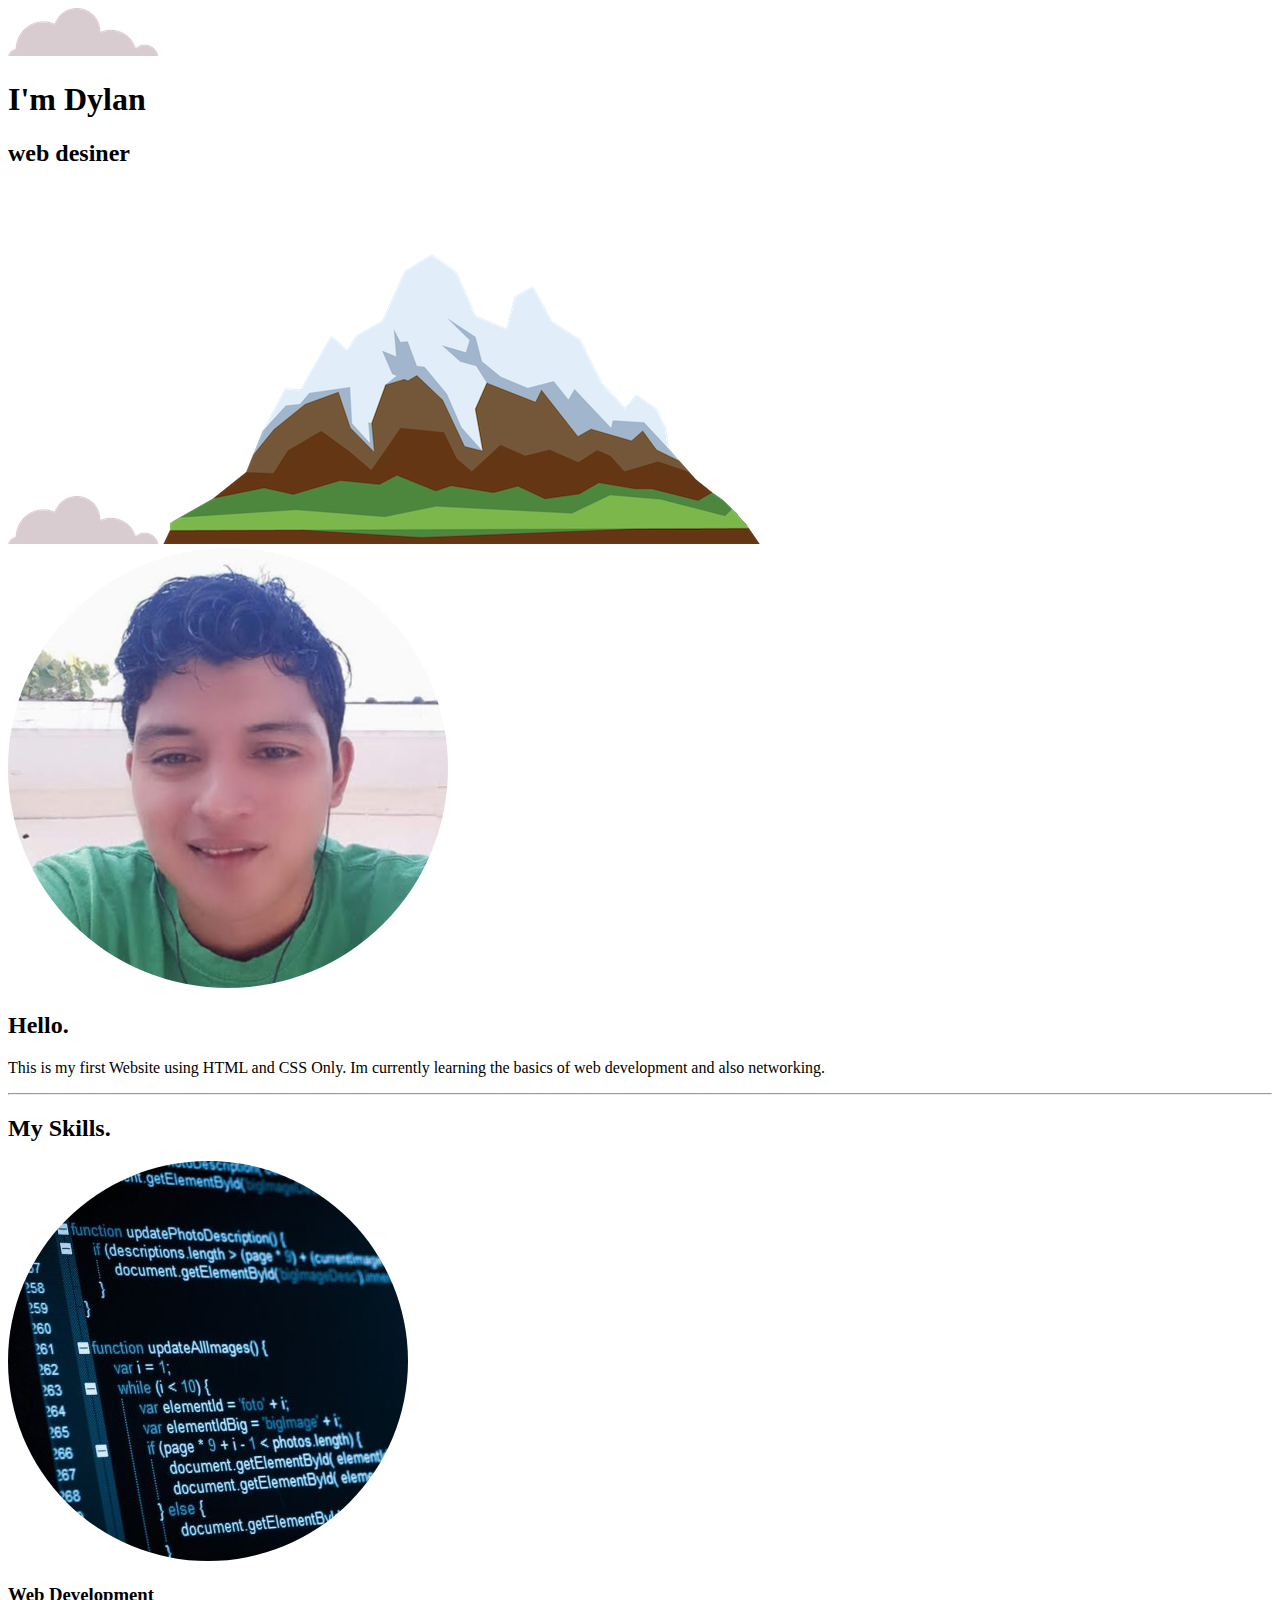
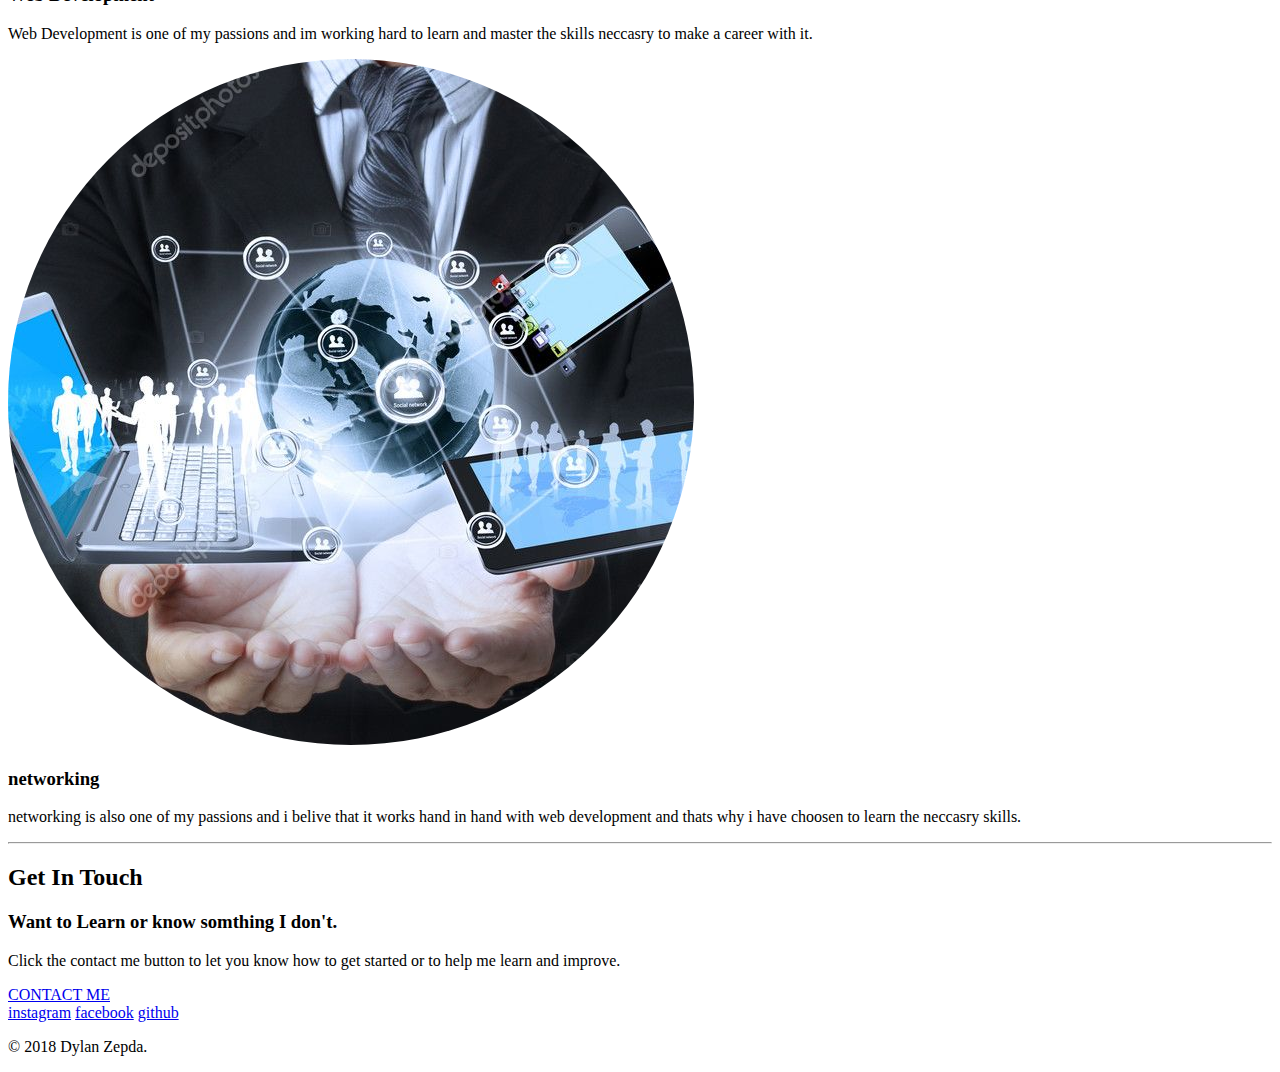
==== index.html @ 43902f8f "Add files via upload" ====
<!DOCTYPE html>
<html lang="en" dir="ltr">

<head>
  <meta charset="utf-8">
  <title>Dylan Zepeda</title>
  <link rel="stylesheet" href="css/styles.css">
  <link rel="icon" href="favicon.ico">
  <link href="https://fonts.googleapis.com/css?family=Merriweather|Montserrat|Sacramento&display=swap" rel="stylesheet">
</head>

<body>
  <div class="top">
    <img class="top-cloud" src="img/cloud.png" alt="cloud">
    <h1>I'm Dylan</h1>
    <h2>web desiner</h2>
    <img class="bottom-cloud" src="img/cloud.png" alt="cloud">
    <img src="img/mountain.png" alt="mountain">
  </div>
  <div class="profile">
    <img class="dyl" src="img/dyl.png" alt="pic of me">
    <h2>Hello.</h2>
    <p class="par">This is my first Website using HTML and CSS Only. Im currently learning the basics of web development and also
    networking. </p>
  </div>
  <hr>
  <div class="skills">
    <h2>My Skills.</h2>
    <div class="skill-row">
      <img class="skill1" src="img/skill1.png" alt="">
      <h3>Web Development</h3>
      <p>Web Development is one of my passions and im working hard to learn and master the skills neccasry to make a career with it.</p>
    </div>
    <div class="skill-row">
      <img class="skill2" src="img/skill2.png" alt="">
      <h3>networking</h3>
      <p>networking is also one of my passions and i belive that it works hand in hand with web development and thats why i have choosen to learn the neccasry skills.</p></div>
  </div>
  <hr>
  <div class="contact-me">
    <h2>Get In Touch</h2>
    <h3>Want to Learn or know somthing I don't.</h3>
    <p class="contact-message">Click the contact me button to let you know how to get started or to help me learn and improve.</p>
    <a class="btn" href="mailto:zepedadylan001@gmail.com">CONTACT ME</a>
  </div>
  </div>


  <div class="bottom-container">
    <a class="footer-link" href="https://www.instagram.com/dylan_a_zepeda/?hl=en">instagram</a>
    <a class="footer-link" href="https://www.facebook.com/Dylanzepeda2610">facebook</a>
    <a class="footer-link" href="https://github.com/Dylan2610">github</a>
    <p class="copy">© 2018 Dylan Zepda.</p>
  </div>

</body>

</html>
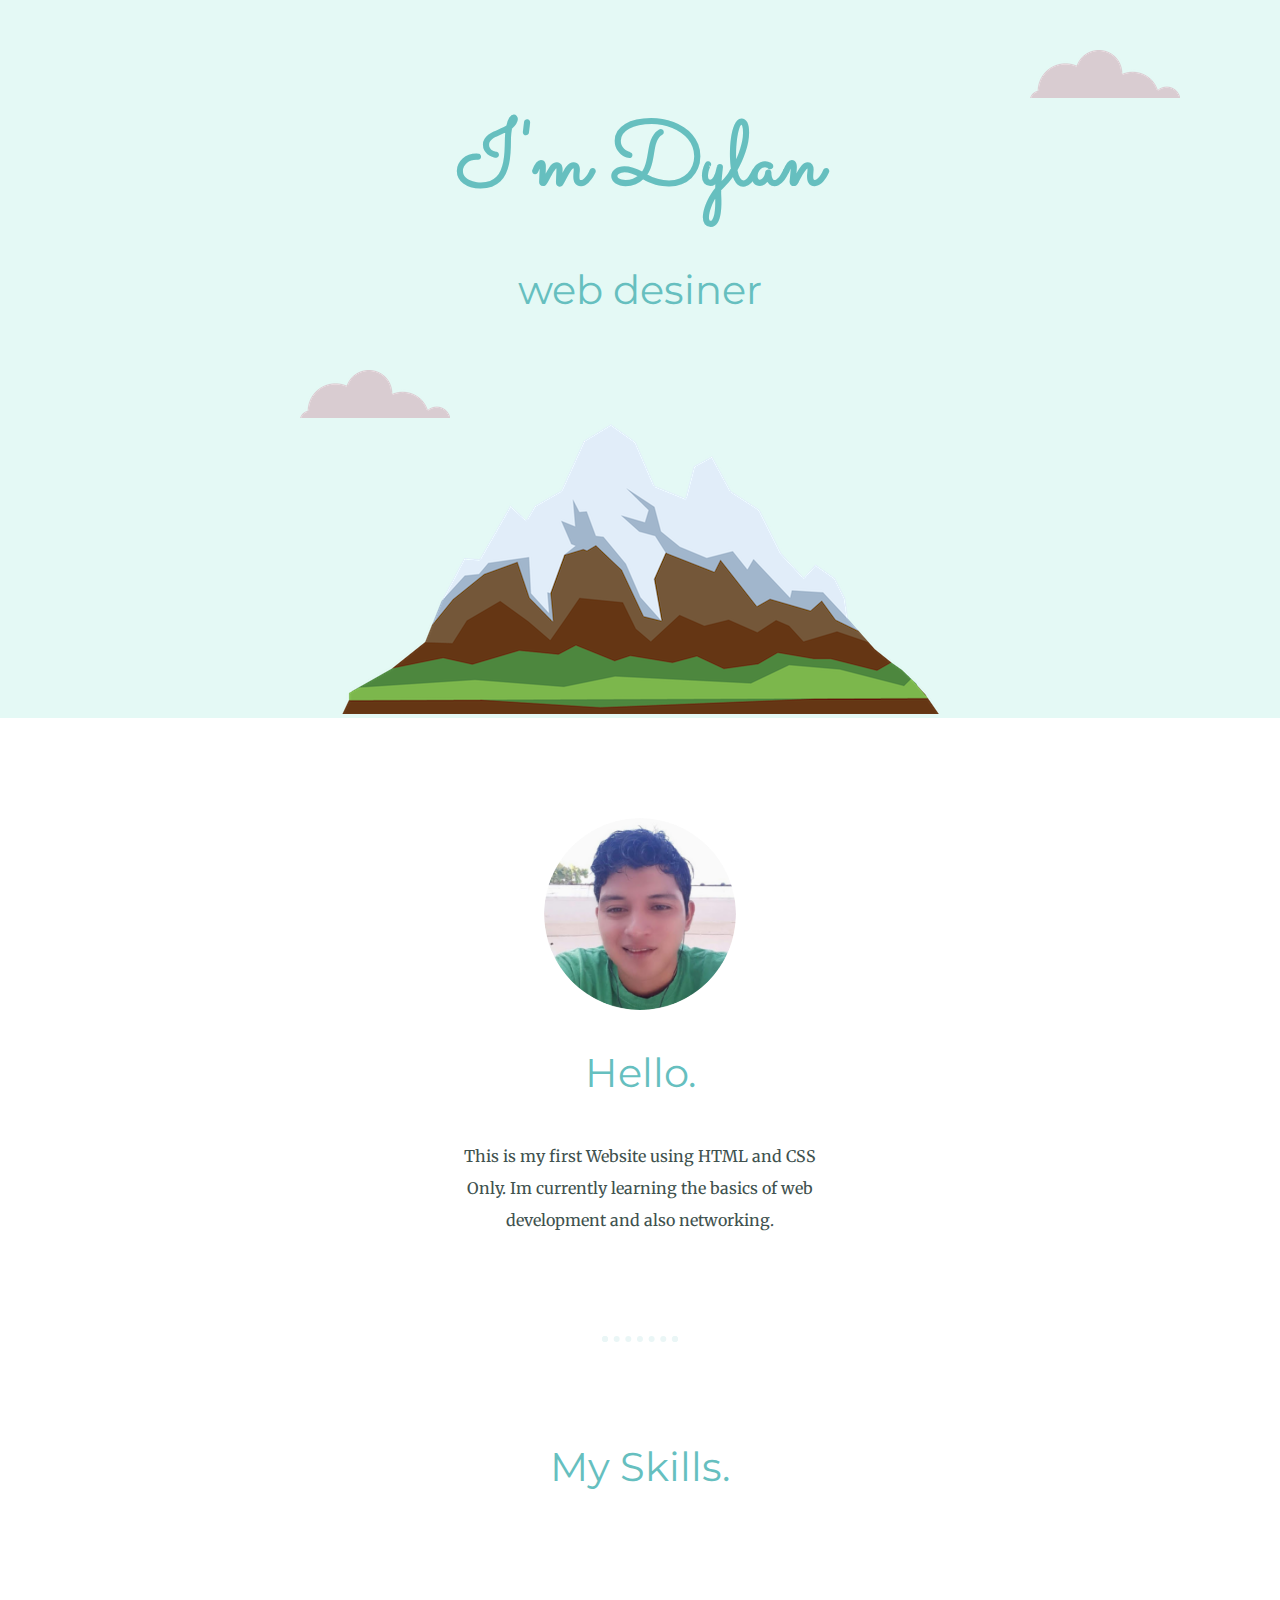
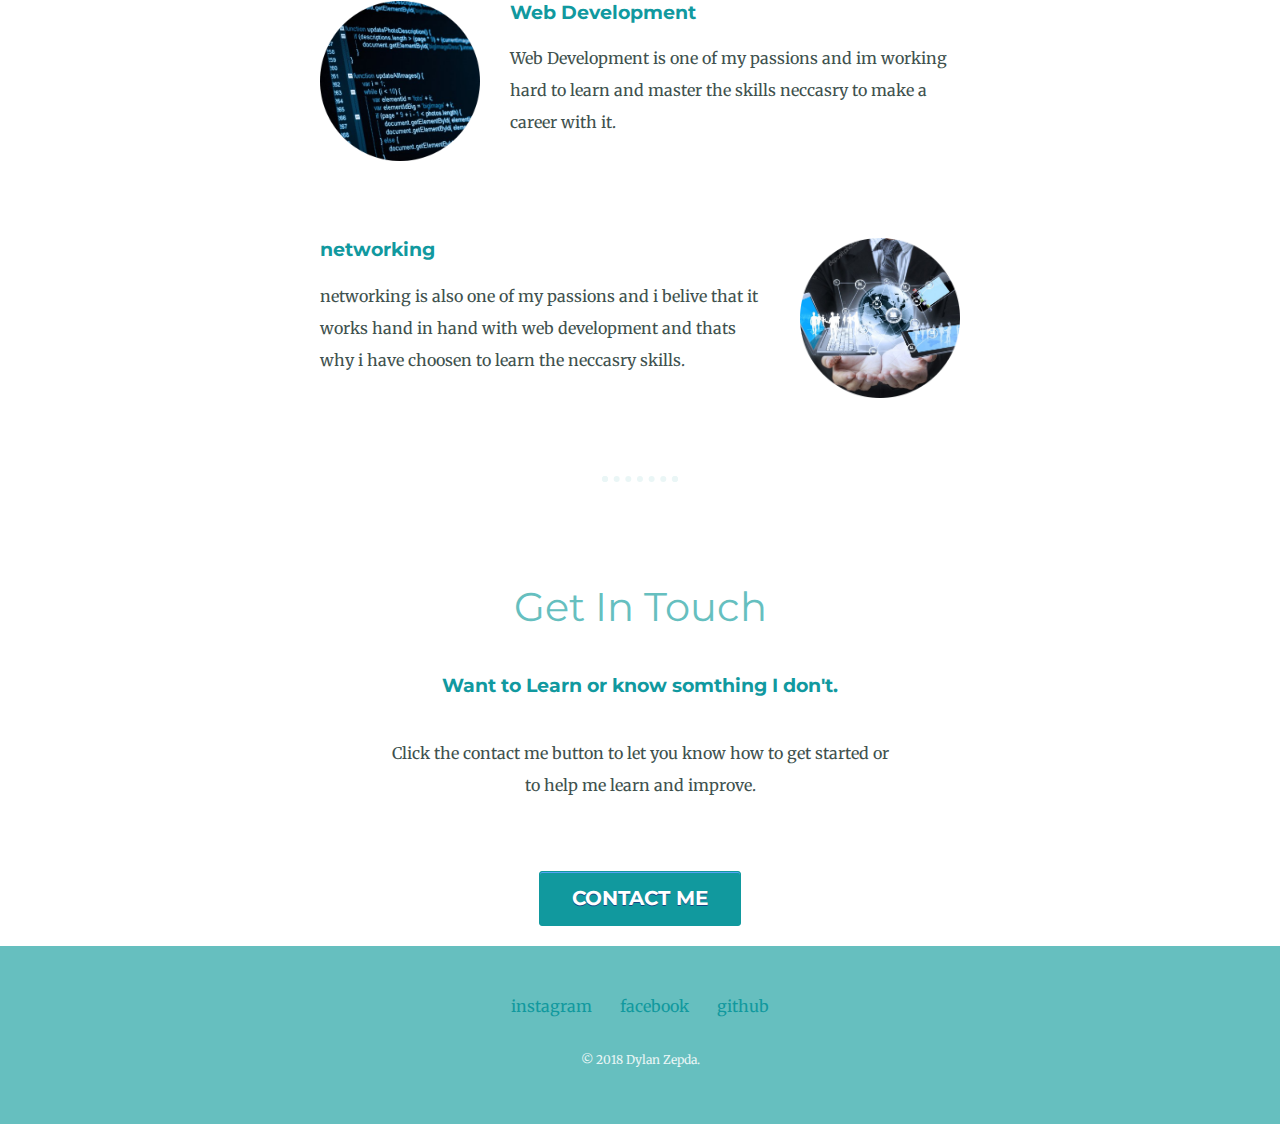
==== commit a135b3e3: "Update index.html" ====
--- a/index.html
+++ b/index.html
@@ -4,7 +4,7 @@
 <head>
   <meta charset="utf-8">
   <title>Dylan Zepeda</title>
-  <link rel="stylesheet" href="css/styles.css">
+  <link rel="stylesheet" href="CSS/styles.css">
   <link rel="icon" href="favicon.ico">
   <link href="https://fonts.googleapis.com/css?family=Merriweather|Montserrat|Sacramento&display=swap" rel="stylesheet">
 </head>
--- a/CSS/styles.css
+++ b/CSS/styles.css
@@ -0,0 +1,139 @@
+body {
+  margin: 0;
+  text-align: center;
+  font-family: 'Merriweather', serif;
+  color: #40514E;
+}
+
+h1 {
+  color: #66BFBF;
+  margin: 0;
+  font-family: 'Sacramento', cursive;
+  font-size: 5.625rem;
+
+}
+
+h2 {
+  color: #66BFBF;
+  font-family: 'Montserrat', sans-serif;
+  font-size: 2.5rem;
+  font-weight: normal;
+  padding-bottom: 10px;
+}
+
+h3 {
+  color: #11999f;
+  font-family: 'Montserrat', sans-serif;
+}
+p{
+  line-height: 2;
+}
+
+hr{
+  border: dotted #EAF6F6 6px;
+  border-bottom: none;
+  width: 5%;
+  margin: 100px auto;
+
+}
+a{
+  color: #11999E;
+  font-family: 'Merriweather', serif;
+  margin: 10px 12px;
+  text-decoration: none;
+
+}
+a:hover{
+  color: #EAF6F6;
+}
+.bottom-container{
+background-color: #66BFBF;
+padding: 50px 0 20px;
+}
+.top {
+  background-color: #E4F9F5;
+  position: relative;
+  padding-top: 100px;
+}
+.profile{
+  margin: 100px 0;
+}
+.par{
+  width: 30%;
+  margin: auto;
+}
+.skill-row{
+  width: 50%;
+  margin: 100px auto 100px auto;
+  text-align: left;
+}
+.skill1{
+  width: 25%;
+  float: left;
+  margin-right: 30px;
+}
+.skill2{
+  width: 25%;
+  float: right;
+  margin-left: 30px;
+}
+
+.top-cloud {
+  position: absolute;
+  right: 100px;
+  top: 50px;
+}
+
+.bottom-cloud {
+  position: absolute;
+  left: 300px;
+  bottom: 300px;
+}
+.profile img {
+  border-radius: 100%;
+  width: 15%;
+}
+.contact-message{
+  width: 40%;
+  margin: 40px auto 60px;
+}
+.copy{
+  color: #EAF6F6;
+  font-size: 0.75rem;
+  padding: 20px 0;
+}
+.btn {
+	-moz-box-shadow:inset 0px 1px 0px 0px #54a3f7;
+	-webkit-box-shadow:inset 0px 1px 0px 0px #54a3f7;
+	box-shadow:inset 0px 1px 0px 0px #54a3f7;
+	background-color:#11999E;
+	-webkit-border-top-left-radius:3px;
+	-moz-border-radius-topleft:3px;
+	border-top-left-radius:3px;
+	-webkit-border-top-right-radius:3px;
+	-moz-border-radius-topright:3px;
+	border-top-right-radius:3px;
+	-webkit-border-bottom-right-radius:3px;
+	-moz-border-radius-bottomright:3px;
+	border-bottom-right-radius:3px;
+	-webkit-border-bottom-left-radius:3px;
+	-moz-border-radius-bottomleft:3px;
+	border-bottom-left-radius:3px;
+text-indent:0;
+	border:1px solid #11999E;
+	display:inline-block;
+	color:#ffffff;
+	font-family: 'Montserrat', sans-serif;
+	font-size:20px;
+	font-weight:bold;
+	font-style:normal;
+height:53px;
+	line-height:53px;
+width:200px;
+	text-decoration:none;
+	text-align:center;
+	text-shadow:0 1px 0 #154682;
+  margin-bottom: 20px;
+}.btn:hover {
+	background-color:#0061a7;
+}
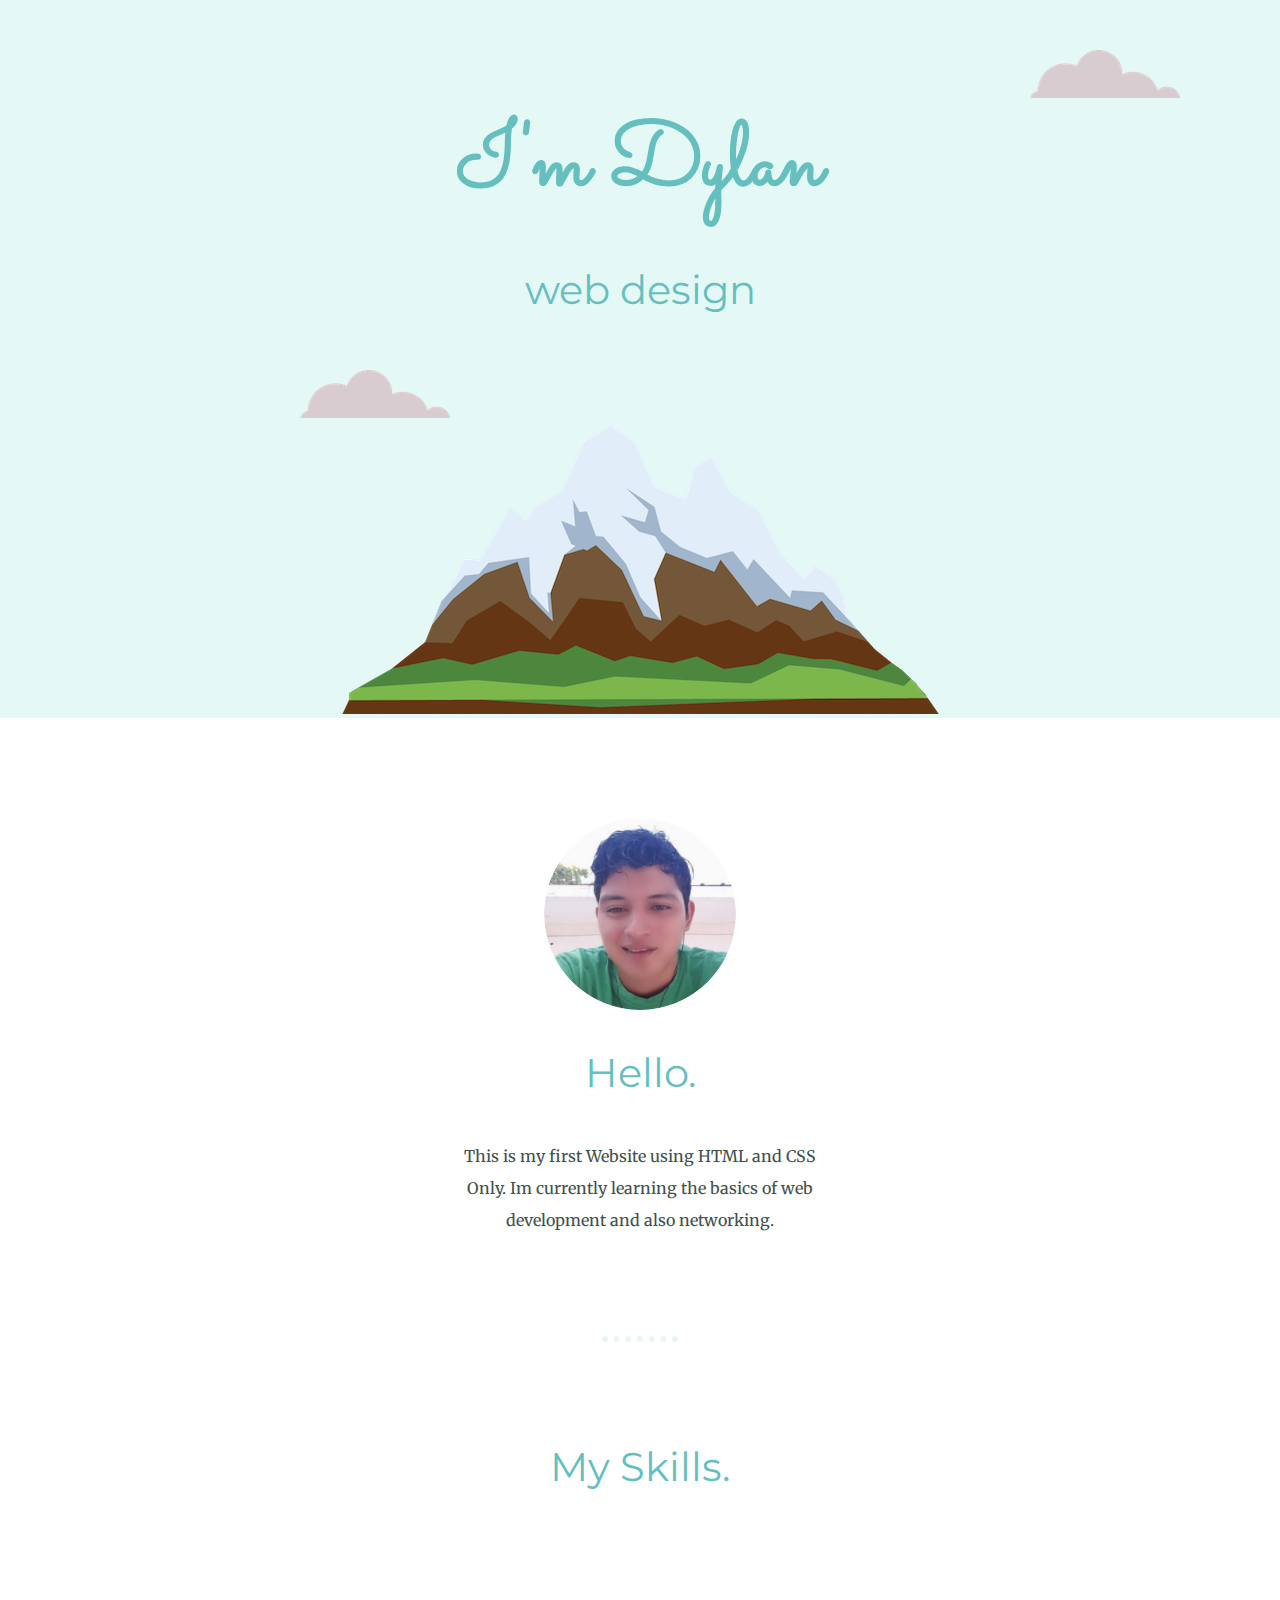
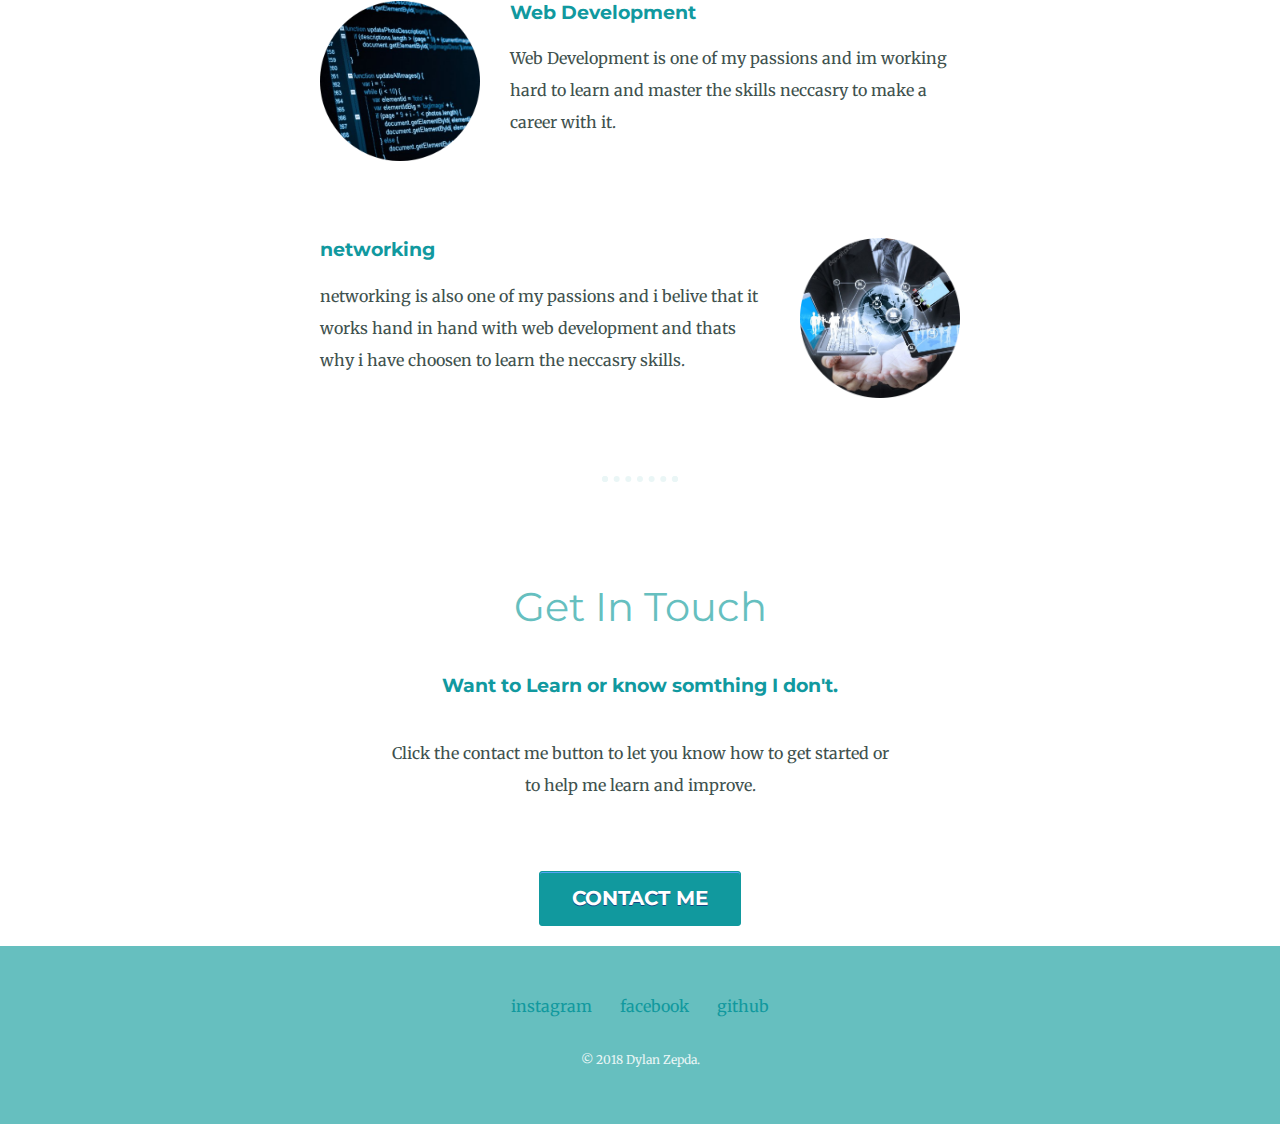
==== commit 67227304: "Update index.html" ====
--- a/index.html
+++ b/index.html
@@ -13,7 +13,7 @@
   <div class="top">
     <img class="top-cloud" src="img/cloud.png" alt="cloud">
     <h1>I'm Dylan</h1>
-    <h2>web desiner</h2>
+    <h2>web design</h2>
     <img class="bottom-cloud" src="img/cloud.png" alt="cloud">
     <img src="img/mountain.png" alt="mountain">
   </div>
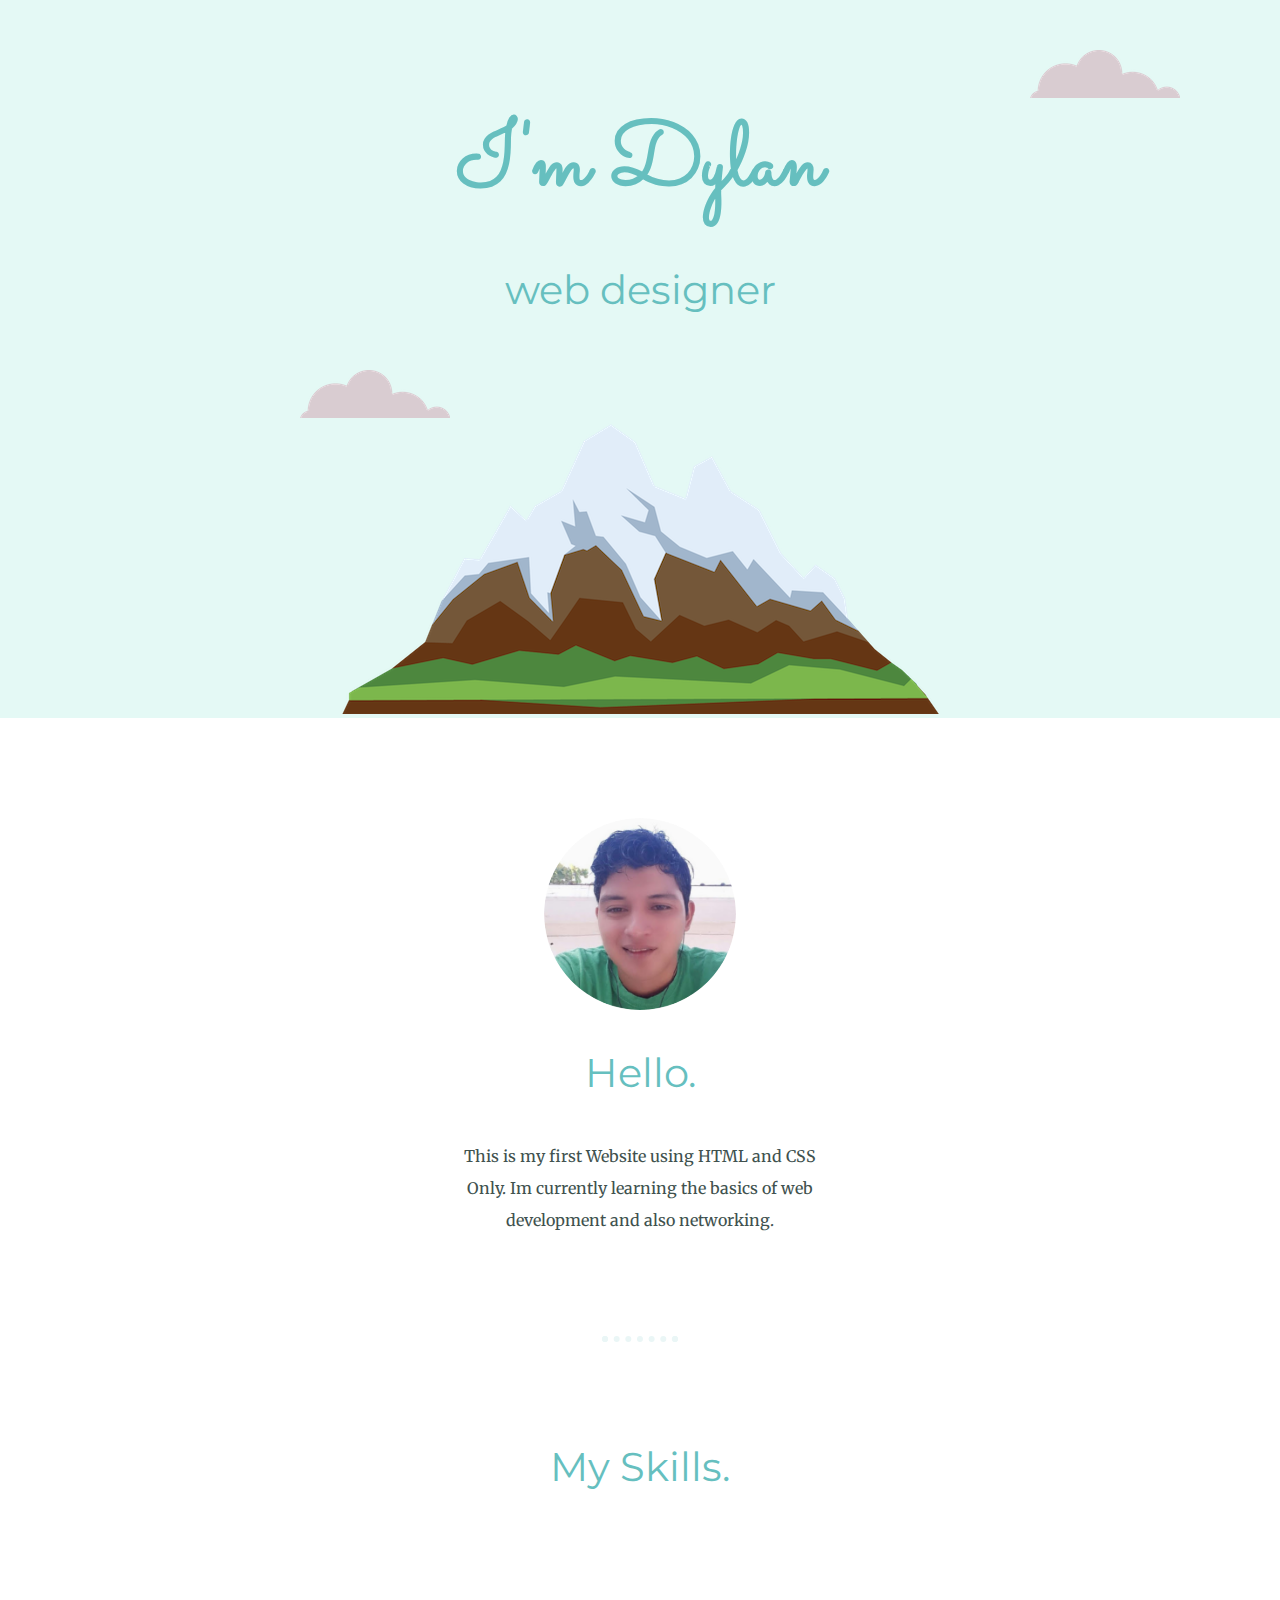
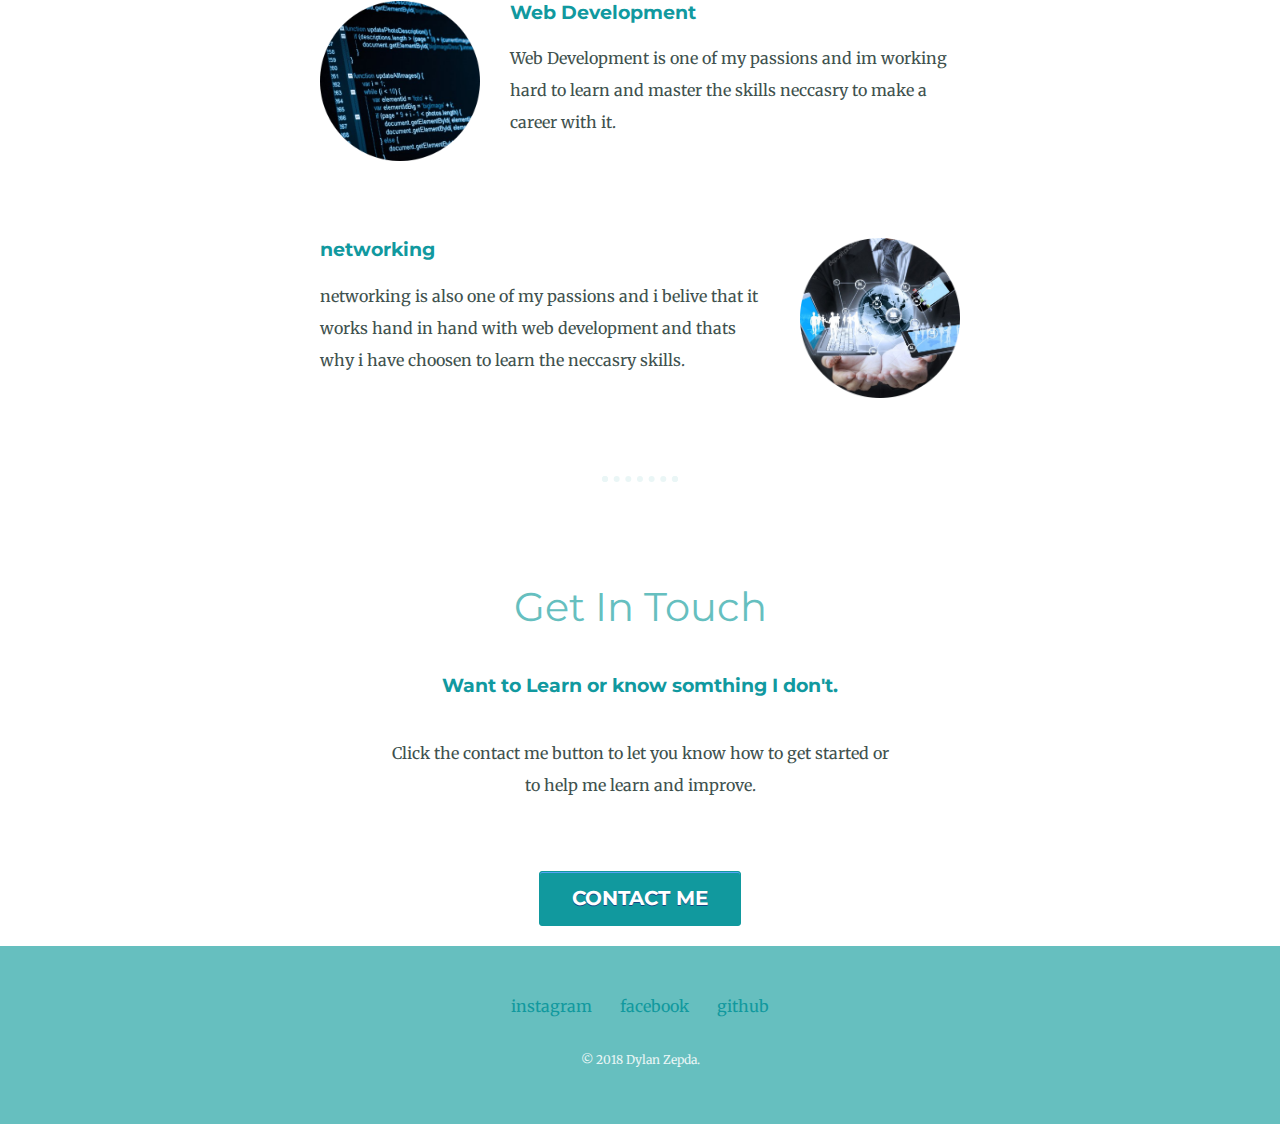
==== commit b551e034: "Update index.html" ====
--- a/index.html
+++ b/index.html
@@ -13,7 +13,7 @@
   <div class="top">
     <img class="top-cloud" src="img/cloud.png" alt="cloud">
     <h1>I'm Dylan</h1>
-    <h2>web design</h2>
+    <h2>web designer</h2>
     <img class="bottom-cloud" src="img/cloud.png" alt="cloud">
     <img src="img/mountain.png" alt="mountain">
   </div>
